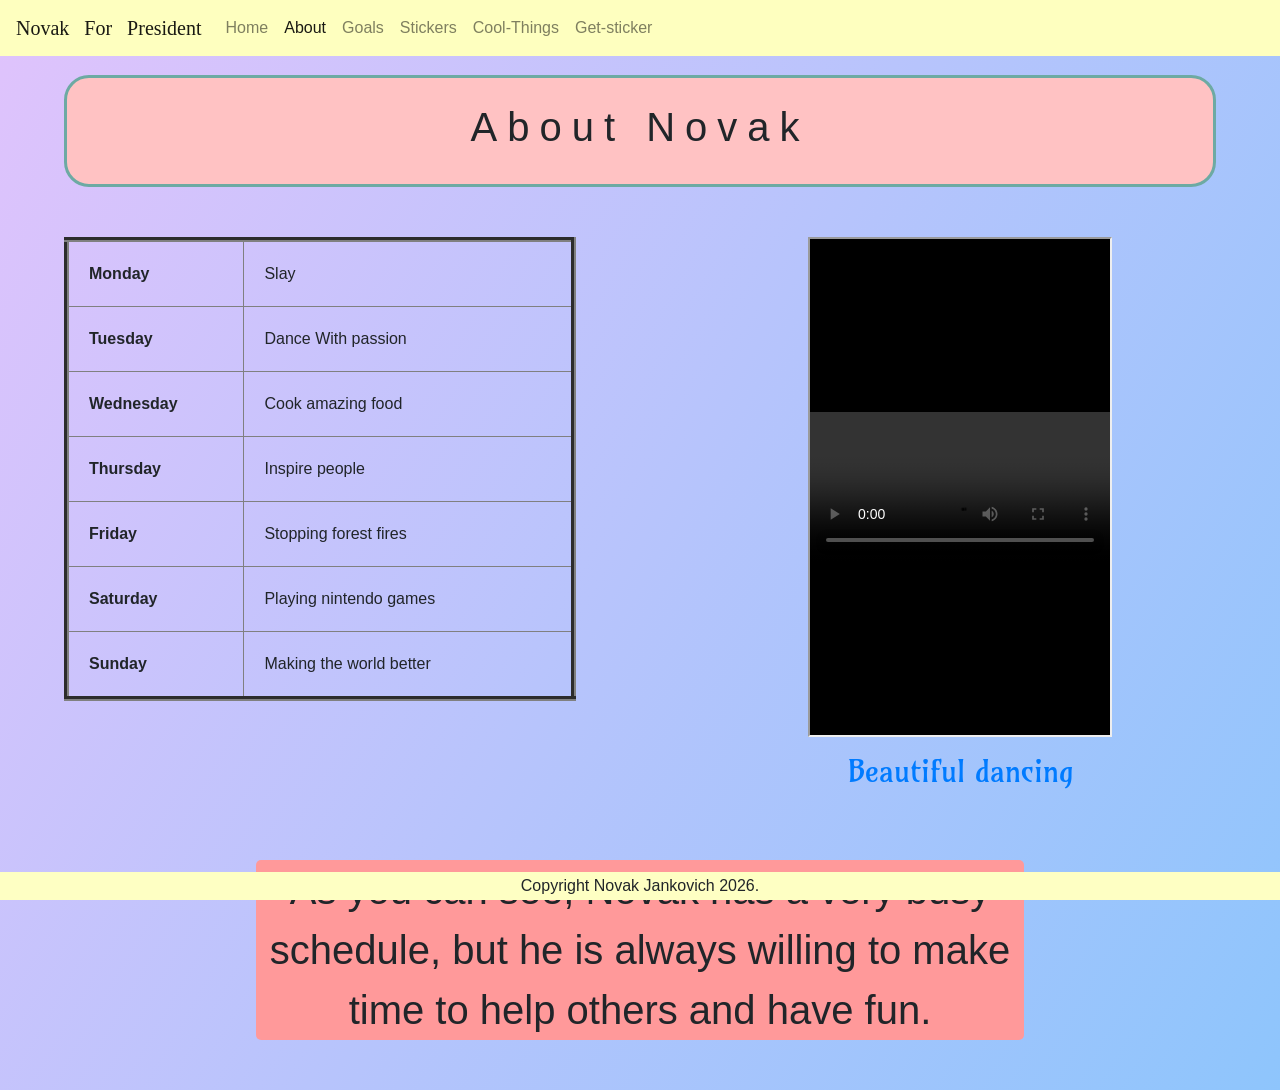
==== about.html @ 3432468f "Add files via upload" ====
<!doctype html>
<html>
<head>
<meta charset="UTF-8">
<title>Novak-About</title>
	<link rel="stylesheet" href = "https://stackpath.bootstrapcdn.com/bootstrap/4.4.1/css/bootstrap.min.css" integrity="sha384-Vkoo8x4CGsO3+Hhxv8T/Q5PaXtkKtu6ug5TOeNV6gBiFeWPGFN9MuhOf23Q9Ifjh" crossorigin="anonymous">
<link href="novak.css" rel="stylesheet" type="text/css">
	<link rel="icon" href="chart.ico"/>
	<link rel="preconnect" href="https://fonts.googleapis.com">
<link rel="preconnect" href="https://fonts.gstatic.com" crossorigin>
<link href="https://fonts.googleapis.com/css2?family=Amarante&display=swap" rel="stylesheet">
</head>

<body style="padding-top: 25px">
	<nav class="navbar fixed-top navbar-expand-lg navbar-light"> <a class="navbar-brand" href="#">Novak For President</a>
	  <button class="navbar-toggler" type="button" data-toggle="collapse" data-target="#navbarSupportedContent1" aria-controls="navbarSupportedContent1" aria-expanded="false" aria-label="Toggle navigation"> <span class="navbar-toggler-icon"></span> </button>
	  <div class="collapse navbar-collapse" id="navbarSupportedContent1">
	    <ul class="navbar-nav mr-auto">
	      <li class="nav-item"> <a class="nav-link" href="home-page.html">Home</a> </li>
	      <li class="nav-item"> <a class="nav-link active" href="about.html">About</a></li>
	      <li class="nav-item"> <a class="nav-link" href="goals.html">Goals</a></li>
	      <li class="nav-item"> <a class="nav-link" href="designs.html">Stickers</a></li>  
          <li class="nav-item"> <a class="nav-link" href="who-gets.html">Cool-Things</a></li>
		  <li class="nav-item"> <a class="nav-link" href="form.html">Get-sticker</a></li>
        </ul>
      </div>
</nav>
	<header style="padding: 25px 0px 25px 0px" class="about">
  <h1>About Novak</h1>
</header>
<div class="flexbox">
	<div class="flex">
	<table width="80%" border="1" cellpadding="20" cellspacing="20">
  <tbody>
    <tr>
      <th width="35%">Monday</th>
      <td width="65%">Slay</td>
    </tr>
    <tr>
      <th>Tuesday</th>
      <td>Dance With passion</td>
    </tr>
    <tr>
      <th>Wednesday</th>
	  <td>Cook amazing food</td>
    </tr>
    <tr>
      <th>Thursday</th>
      <td>Inspire people</td>
    </tr>
    <tr>
      <th>Friday</th>
      <td>Stopping forest fires</td>
    </tr>
    <tr>
      <th>Saturday</th>
      <td>Playing nintendo games</td>
    </tr>
    <tr>
      <th>Sunday</th>
      <td>Making the world better</td>
    </tr>
  </tbody>
</table>
	</div>
	<div class="flex novakdance">
	<figure class="amarante-regular"><iframe class="size1" src="Novak_dancing.mp4"></iframe><a href="https://www.grachanitsa-boston.org/dancers/"><figcaption>Beautiful dancing</figcaption></a></figure>
	</div>
</div>
	<div class="nice">
	  <p>As you can see, Novak has a very busy schedule, but he is always willing to make time to help others and have fun.</p>
    </div>
<footer>Copyright Novak Jankovich 2026.</footer>
</body>
</html>
---- novak.css ----
@charset "UTF-8";
/* CSS Document */
*{ box-sizing: border-box}.videocontainer {
    display: flex;
    flex-wrap: wrap;
    margin-top: 25px;
    margin-left: 10%;
    margin-right: 10%;
}
body {background-image: linear-gradient(120deg, #e0c3fc 0%, #8ec5fc 100%);
}
nav {
    width: 100%;
    position: fixed;
    top: 0px;
    background-color: #FEFFBF;
    padding-top: 10px;
    padding-right: 10px;
    padding-bottom: 10px;
    padding-left: 10px;
    word-spacing: 10px;
}
.navbar-brand {
    font-family: Baskerville, "Palatino Linotype", Palatino, "Century Schoolbook L", "Times New Roman", serif;
    color: #000000;
    text-align: left;
}
footer {
    position: fixed;
    bottom: 0px;
    width: 100%;
    text-align: center;
    background-color: #FEFFC3;
    padding-right: 2px;
    padding-top: 2px;
    padding-bottom: 2px;
    padding-left: 2px;
}
header {
    margin-top: 50px;
    text-align: center;
    padding-top: 10px;
    padding-right: 10px;
    padding-bottom: 10px;
    padding-left: 10px;
    width: 90%;
    margin-left: 5%;
    margin-right: 5%;
    border: medium solid #6DAAA3;
    border-radius: 25px;
    letter-spacing: 10px;
}
.home {
	background-image: linear-gradient(to top, #cfd9df 0%, #e2ebf0 100%);
}
aside {
    width: 40%;
    float: left;
    margin-left: 10%;
    margin-top: 20px;
    text-align: center;
    text-decoration: underline;
    color: #000000;
    font-style: normal;
    font-family: Constantia, "Lucida Bright", "DejaVu Serif", Georgia, serif;
}
.child {
    flex: 1;
}
.flexbox {
    display: flex;
}
.about{
    background-color: #FFC2C3;	
}
.flex{	
	flex:1;
}
.width{
	width:100%;
}
article {
    margin-top: 50px;
    padding-top: 50px;
    padding-right: 50px;
    padding-bottom: 50px;
    padding-left: 50px;
    background-color: #CAB8F9;
    margin-right: 50px;
    margin-bottom: 50px;
    margin-left: 50px;
    color: #000000;
    border: thick solid #A67CFD;
    border-radius: 20px;
}
body aside {
}
.want{
    background-color: #7BE8FA;	
}
.form {
    width: 80%;
    margin-left: 10%;
    margin-right: 10%;
    margin-top: 5%;
    margin-bottom: 10%;
}
.good {
    margin-left: 25%;
    margin-right: 25%;
    width: 50%;
    margin-bottom: 25px;
}
main  {
    text-align: center;
    margin-top: 0px;
    font-size: 30px;
    margin-bottom: 50px;
}
.story-script-regular {
  font-family: "Story Script", sans-serif;
  font-weight: 400;
  font-style: normal;
}
.flexbox.width .flex h6 {
    text-align: center;
    font-size: 50px;
}
.design {
    background-color: #9EFFCE;
    text-align: center;
}
.size {
    width: 30%;
    margin-top: 5%;
    margin-right: 5%;
    margin-bottom: 5%;
    margin-left: 5%;
    text-align: center;
    font-size: 50px;
    height: auto;
}
.jim-nightshade-regular {
  font-family: "Jim Nightshade", cursive;
  font-weight: 400;
  font-style: normal;
}
.whoGet {
    background-color: #05D96E;
    text-align: center;
    border-color: #F29B9D;
}
body article p {
    text-align: center;
    font-size: 50px;
}
.aside1 {
    margin-top: 50px;
    margin-right: 20%;
    margin-bottom: 100px;
    margin-left: 20%;
    width: 60%;
    font-style: normal;
    text-align: left;
    font-size: 40px;
}
.size1 {
    height: 500px;
}
.carousel-item.active .carousel-caption h5 {
    font-size: 20px;
    color: #000000;
    text-shadow: 0px 0px 10px #FFFFFF;
}
.modak-regular {
  font-family: "Modak", system-ui;
  font-weight: 200;
  font-style: normal;
}
.nav-link:hover{
	background-color: gold;
}
.black-ops-one-regular {
  font-family: "Black Ops One", system-ui;
  font-weight: 400;
  font-style: normal;
}.ifram1 {
    margin-top: 50px;
    margin-right: 25%;
    margin-bottom: 50px;
    margin-left: 25%;
    width: 50%;
    height: 400px;
}
body table {
    margin-left: 10%;
    margin-top: 50px;
    border-collapse: collapse;
    border-width: 5px;
    margin-right: 0px;
}
.novakdance {
    margin-top: 50px;
    min-height: 500px;
    text-align: center;
    font-size: 30px;
}
.goal {
    background-color: #AADC7B;
}

.amarante-regular {
  font-family: "Amarante", serif;
  font-weight: 400;
  font-style: normal;
}.nice {
    margin-top: 50px;
    margin-bottom: 50px;
    margin-left: 20%;
    margin-right: 20%;
    width: 60%;
    background-color: #FF999A;
    border-radius: 5px;
    border-width: 4px;
    border-color: #90F454;
    font-size: 40px;
    text-align: center;
}
.list {
    font-size: 45px;
    margin-left: 10%;
    margin-top: 50px;
}
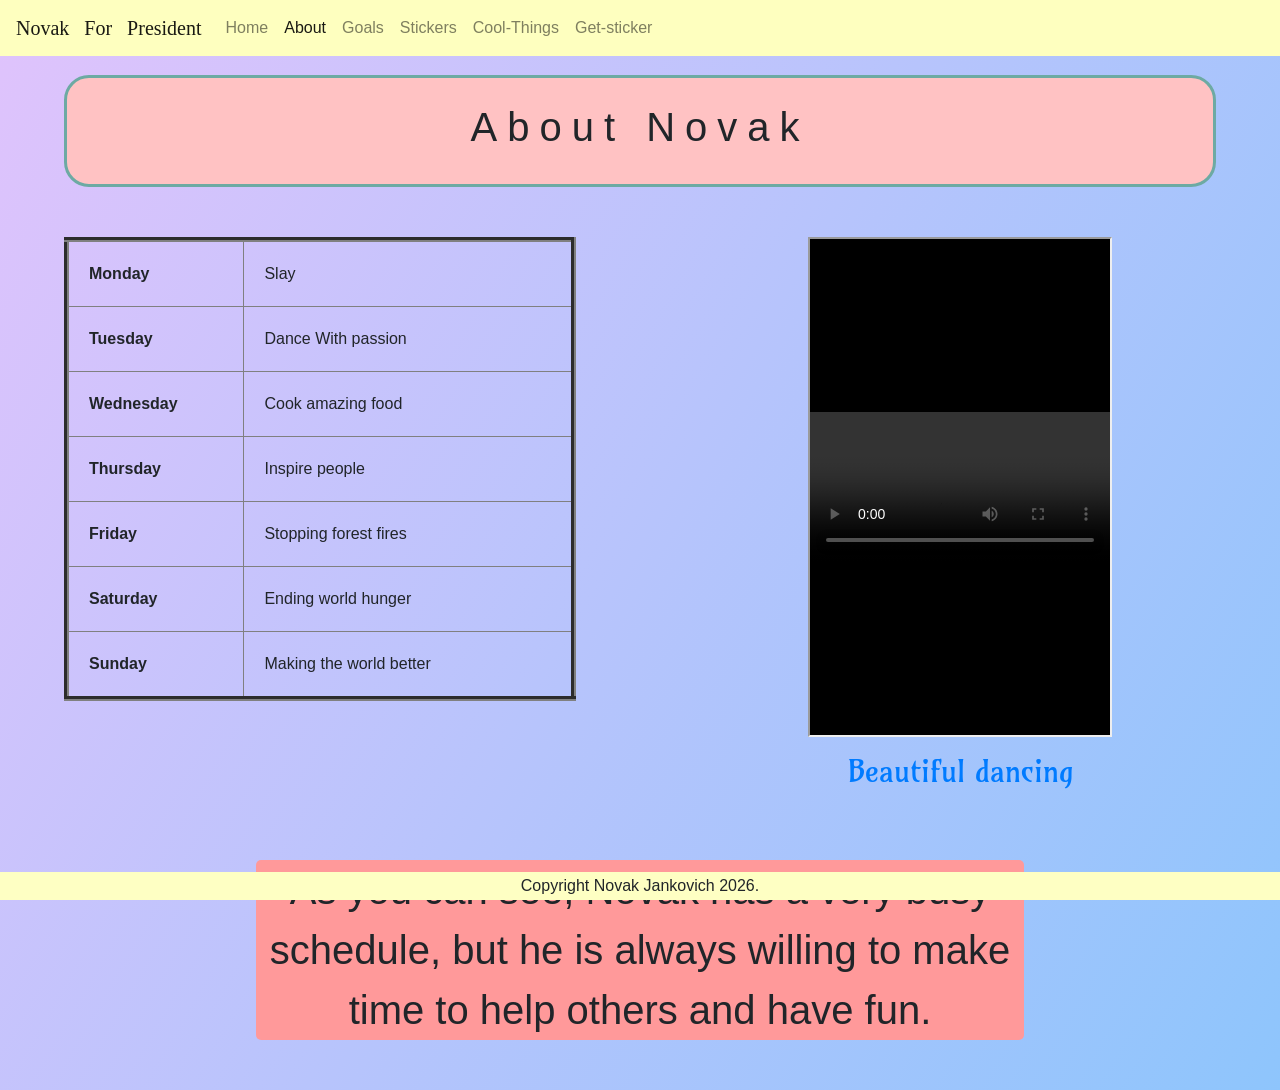
==== commit 2d35131d: "Update Saturday activity from gaming to charity" ====
--- a/about.html
+++ b/about.html
@@ -54,7 +54,7 @@
     </tr>
     <tr>
       <th>Saturday</th>
-      <td>Playing nintendo games</td>
+      <td>Ending world hunger</td>
     </tr>
     <tr>
       <th>Sunday</th>
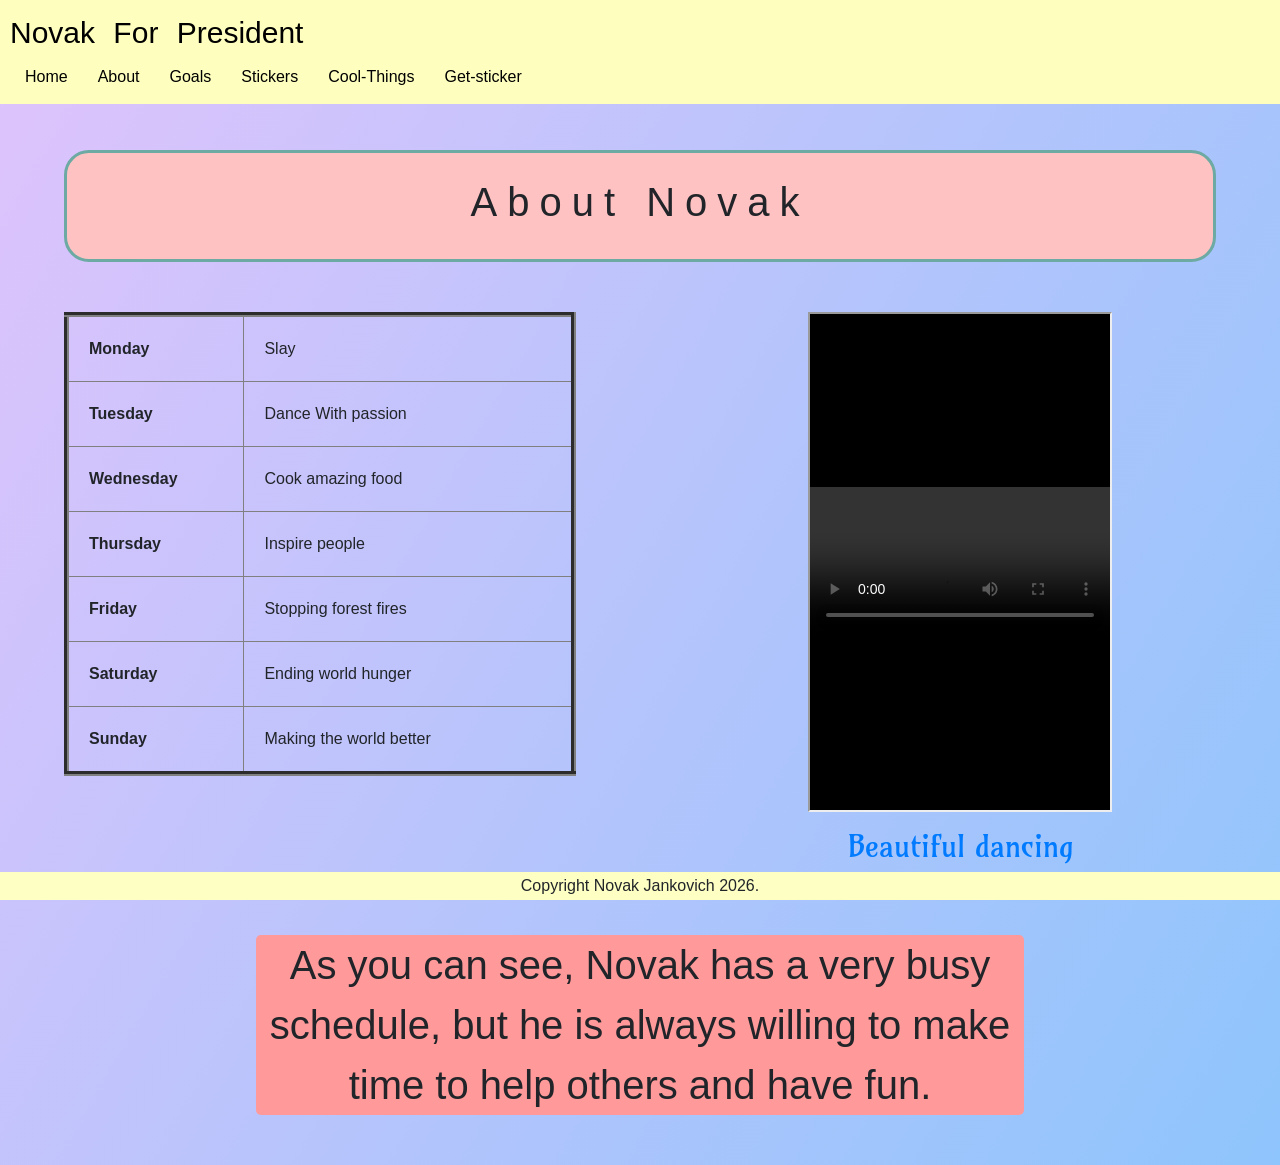
==== commit fb6a2513: "Refactor navigation structure in about.html" ====
--- a/about.html
+++ b/about.html
@@ -11,13 +11,14 @@
 <link href="https://fonts.googleapis.com/css2?family=Amarante&display=swap" rel="stylesheet">
 </head>
 
-<body style="padding-top: 25px">
-	<nav class="navbar fixed-top navbar-expand-lg navbar-light"> <a class="navbar-brand" href="#">Novak For President</a>
+<body style="padding-top:100px">
+<!--
+<nav class="navbar fixed-top navbar-expand-lg navbar-light"> <a class="navbar-brand" href="#">Novak For President</a>
 	  <button class="navbar-toggler" type="button" data-toggle="collapse" data-target="#navbarSupportedContent1" aria-controls="navbarSupportedContent1" aria-expanded="false" aria-label="Toggle navigation"> <span class="navbar-toggler-icon"></span> </button>
-	  <div class="collapse navbar-collapse" id="navbarSupportedContent1">
+  <div class="collapse navbar-collapse" id="navbarSupportedContent1">
 	    <ul class="navbar-nav mr-auto">
-	      <li class="nav-item"> <a class="nav-link" href="home-page.html">Home</a> </li>
-	      <li class="nav-item"> <a class="nav-link active" href="about.html">About</a></li>
+	      <li class="nav-item"> <a class="nav-link active" href="home-page.html">Home</a> </li>
+	      <li class="nav-item"> <a class="nav-link" href="about.html">About</a></li>
 	      <li class="nav-item"> <a class="nav-link" href="goals.html">Goals</a></li>
 	      <li class="nav-item"> <a class="nav-link" href="designs.html">Stickers</a></li>  
           <li class="nav-item"> <a class="nav-link" href="who-gets.html">Cool-Things</a></li>
@@ -25,6 +26,21 @@
         </ul>
       </div>
 </nav>
+-->
+<nav> <a href="#" class="pp contrail-one-regular">Novak For President</a>
+	  
+  <div>
+	    <ul class="ull">
+	      <li class="lii"> <a class="aa nav-link stack-sans-headline" href="home-page.html">Home</a> </li>
+	      <li class="lii"> <a class="aa nav-link stack-sans-headline" href="about.html">About</a></li>
+	      <li class="lii"> <a class="aa nav-link stack-sans-headline" href="goals.html">Goals</a></li>
+	      <li class="lii"> <a class="aa nav-link stack-sans-headline" href="designs.html">Stickers</a></li>  
+          <li class="lii"> <a class="aa nav-link stack-sans-headline" href="who-gets.html">Cool-Things</a></li>
+		  <li class="lii"> <a class="aa nav-link stack-sans-headline" href="form.html">Get-sticker</a></li>
+        </ul>
+      </div>
+</nav>
+
 	<header style="padding: 25px 0px 25px 0px" class="about">
   <h1>About Novak</h1>
 </header>
--- a/novak.css
+++ b/novak.css
@@ -16,7 +16,7 @@
     background-color: #FEFFBF;
     padding-top: 10px;
     padding-right: 10px;
-    padding-bottom: 10px;
+    padding-bottom: 5px;
     padding-left: 10px;
     word-spacing: 10px;
 }
@@ -231,3 +231,34 @@
     margin-left: 10%;
     margin-top: 50px;
 }
+.ull{
+  list-style-type: none;
+  margin: 0;
+  padding: 0;
+  overflow: hidden;
+}
+ul li {
+  float: left;
+}
+.aa {
+  display: block;
+  color: black;
+  text-align: center;
+  padding: 10px 15px;
+  text-decoration: none;
+}
+.pp{
+ font-size: 30px;   
+    color: black;
+}
+.contrail-one-regular {
+  font-family: "Contrail One", sans-serif;
+  font-weight: 400;
+  font-style: normal;
+}
+.stack-sans-headline {
+  font-family: "Stack Sans Headline", sans-serif;
+  font-optical-sizing: auto;
+  font-weight: 400;
+  font-style: normal;
+}
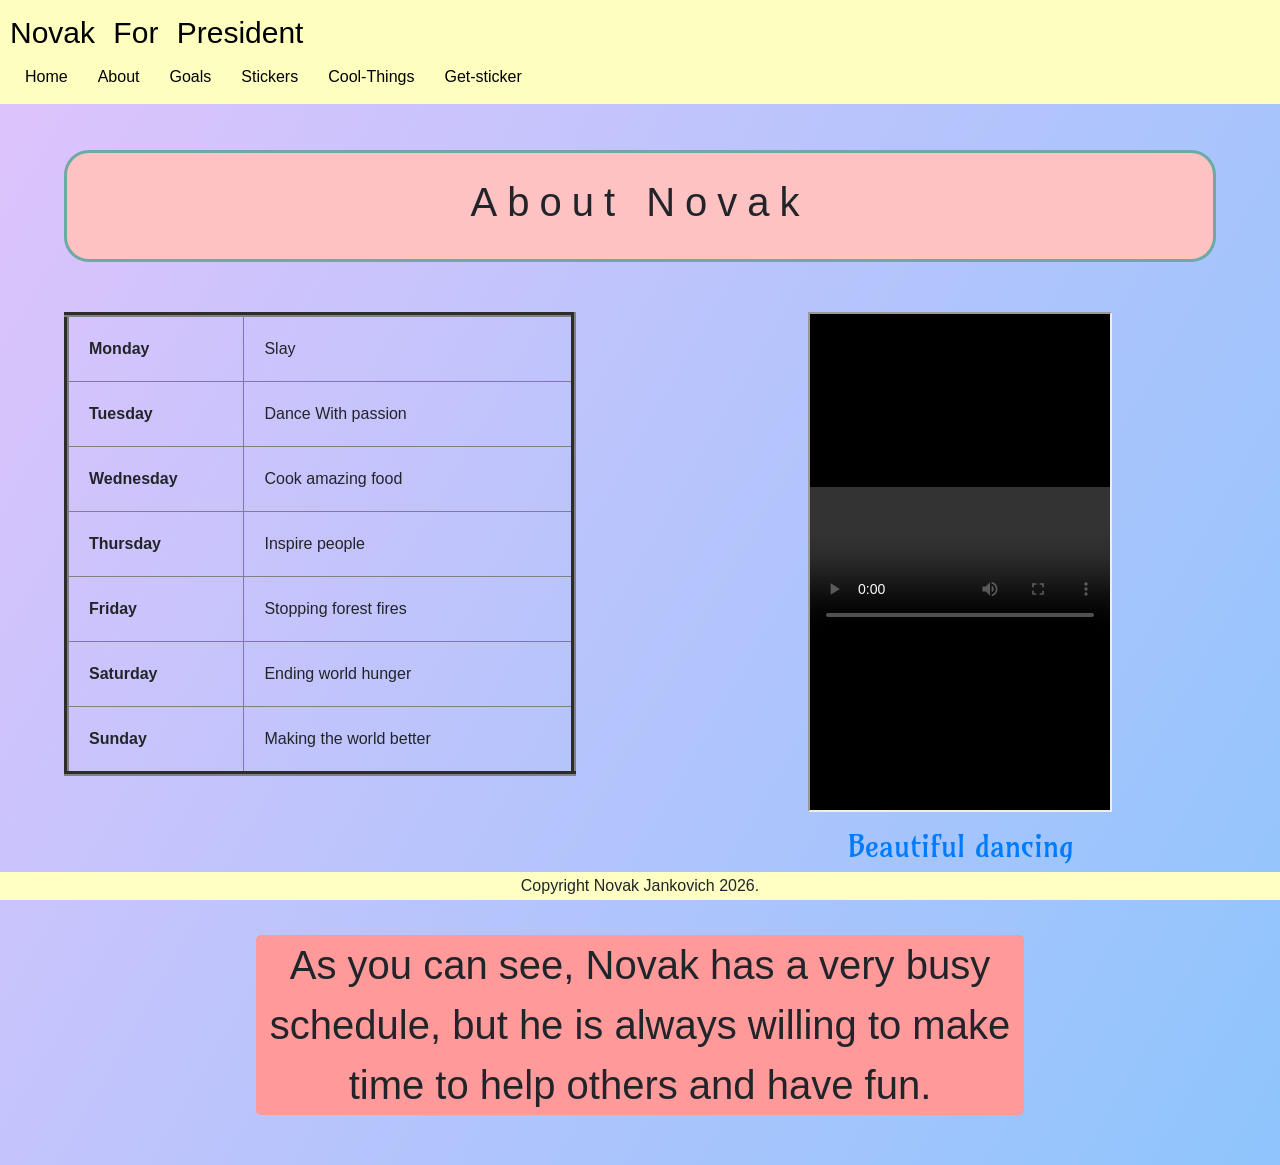
==== commit d799703c: "Refactor navigation structure in about.html Removed the existing navbar and replaced it with a simpl" ====
--- a/about.html
+++ b/about.html
@@ -12,21 +12,7 @@
 </head>
 
 <body style="padding-top:100px">
-<!--
-<nav class="navbar fixed-top navbar-expand-lg navbar-light"> <a class="navbar-brand" href="#">Novak For President</a>
-	  <button class="navbar-toggler" type="button" data-toggle="collapse" data-target="#navbarSupportedContent1" aria-controls="navbarSupportedContent1" aria-expanded="false" aria-label="Toggle navigation"> <span class="navbar-toggler-icon"></span> </button>
-  <div class="collapse navbar-collapse" id="navbarSupportedContent1">
-	    <ul class="navbar-nav mr-auto">
-	      <li class="nav-item"> <a class="nav-link active" href="home-page.html">Home</a> </li>
-	      <li class="nav-item"> <a class="nav-link" href="about.html">About</a></li>
-	      <li class="nav-item"> <a class="nav-link" href="goals.html">Goals</a></li>
-	      <li class="nav-item"> <a class="nav-link" href="designs.html">Stickers</a></li>  
-          <li class="nav-item"> <a class="nav-link" href="who-gets.html">Cool-Things</a></li>
-		  <li class="nav-item"> <a class="nav-link" href="form.html">Get-sticker</a></li>
-        </ul>
-      </div>
-</nav>
--->
+
 <nav> <a href="#" class="pp contrail-one-regular">Novak For President</a>
 	  
   <div>
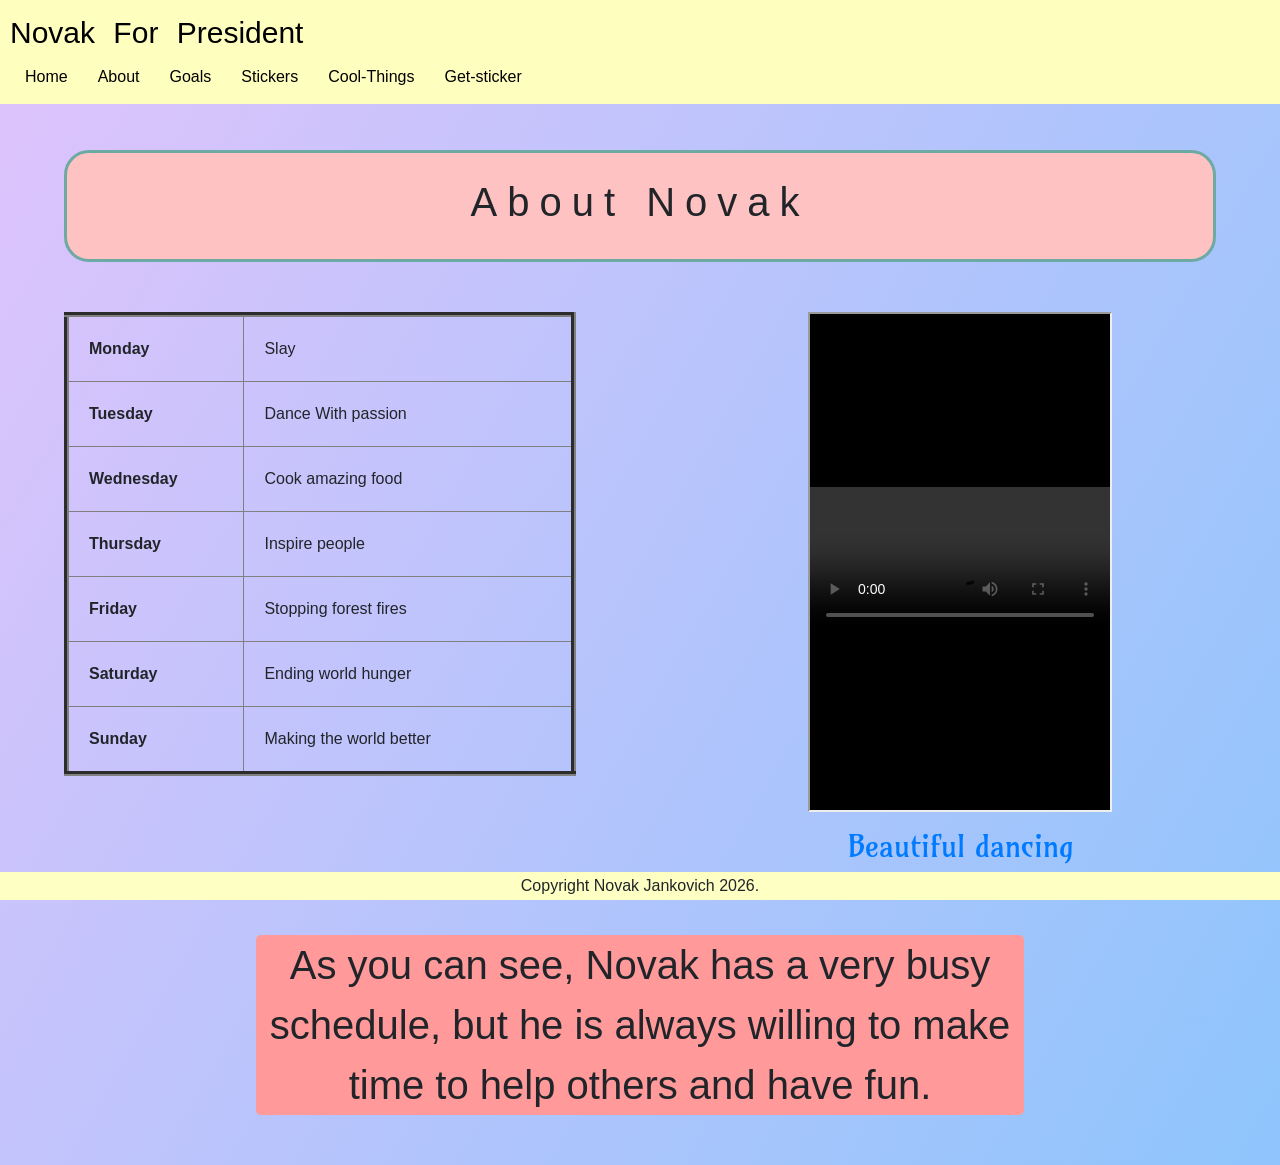
==== commit a0baf96e: "Update about.html" ====
--- a/about.html
+++ b/about.html
@@ -9,6 +9,10 @@
 	<link rel="preconnect" href="https://fonts.googleapis.com">
 <link rel="preconnect" href="https://fonts.gstatic.com" crossorigin>
 <link href="https://fonts.googleapis.com/css2?family=Amarante&display=swap" rel="stylesheet">
+	<link rel="preconnect" href="https://fonts.googleapis.com">
+<link rel="preconnect" href="https://fonts.gstatic.com" crossorigin>
+<link href="https://fonts.googleapis.com/css2?family=Contrail+One&display=swap" rel="stylesheet">
+<link href="https://fonts.googleapis.com/css2?family=Stack+Sans+Headline:wght@200..700&display=swap" rel="stylesheet">
 </head>
 
 <body style="padding-top:100px">
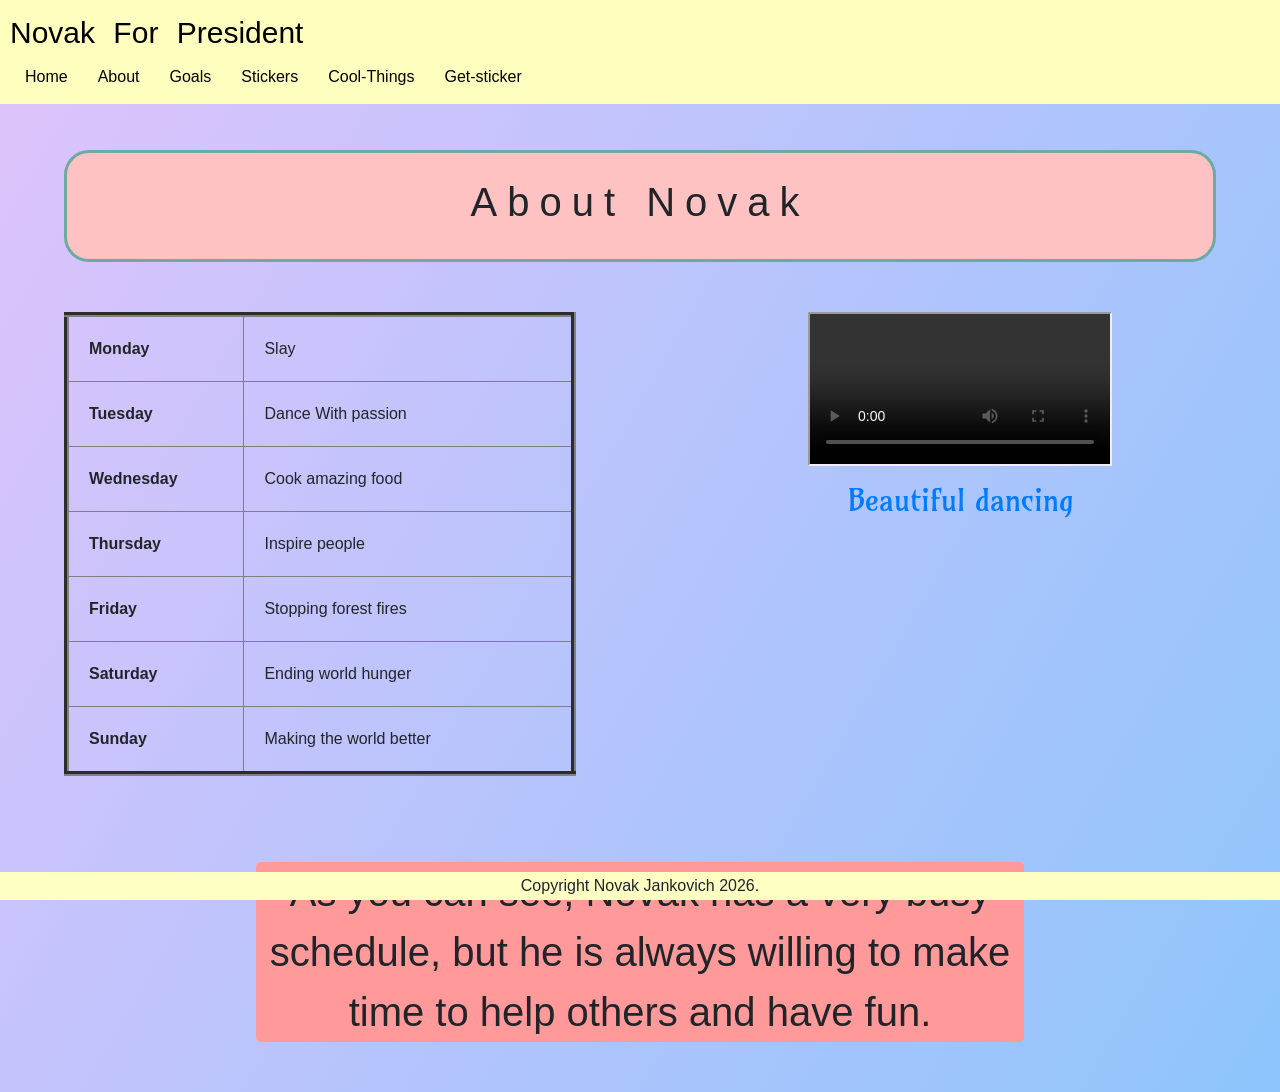
==== commit 1fcb189c: "Change iframe class size for dancing figure Updated iframe size class for the dancing figure." ====
--- a/about.html
+++ b/about.html
@@ -70,7 +70,7 @@
 </table>
 	</div>
 	<div class="flex novakdance">
-	<figure class="amarante-regular"><iframe class="size1" src="Novak_dancing.mp4"></iframe><a href="https://www.grachanitsa-boston.org/dancers/"><figcaption>Beautiful dancing</figcaption></a></figure>
+	<figure class="amarante-regular"><iframe class="size2" src="Novak_dancing.mp4"></iframe><a href="https://www.grachanitsa-boston.org/dancers/"><figcaption>Beautiful dancing</figcaption></a></figure>
 	</div>
 </div>
 	<div class="nice">
--- a/novak.css
+++ b/novak.css
@@ -157,7 +157,7 @@
 .aside1 {
     margin-top: 50px;
     margin-right: 20%;
-    margin-bottom: 100px;
+    margin-bottom: 500px;
     margin-left: 20%;
     width: 60%;
     font-style: normal;
@@ -165,7 +165,7 @@
     font-size: 40px;
 }
 .size1 {
-    height: 500px;
+    width:350px;
 }
 .carousel-item.active .carousel-caption h5 {
     font-size: 20px;
@@ -262,3 +262,6 @@
   font-weight: 400;
   font-style: normal;
 }
+
+}
+
